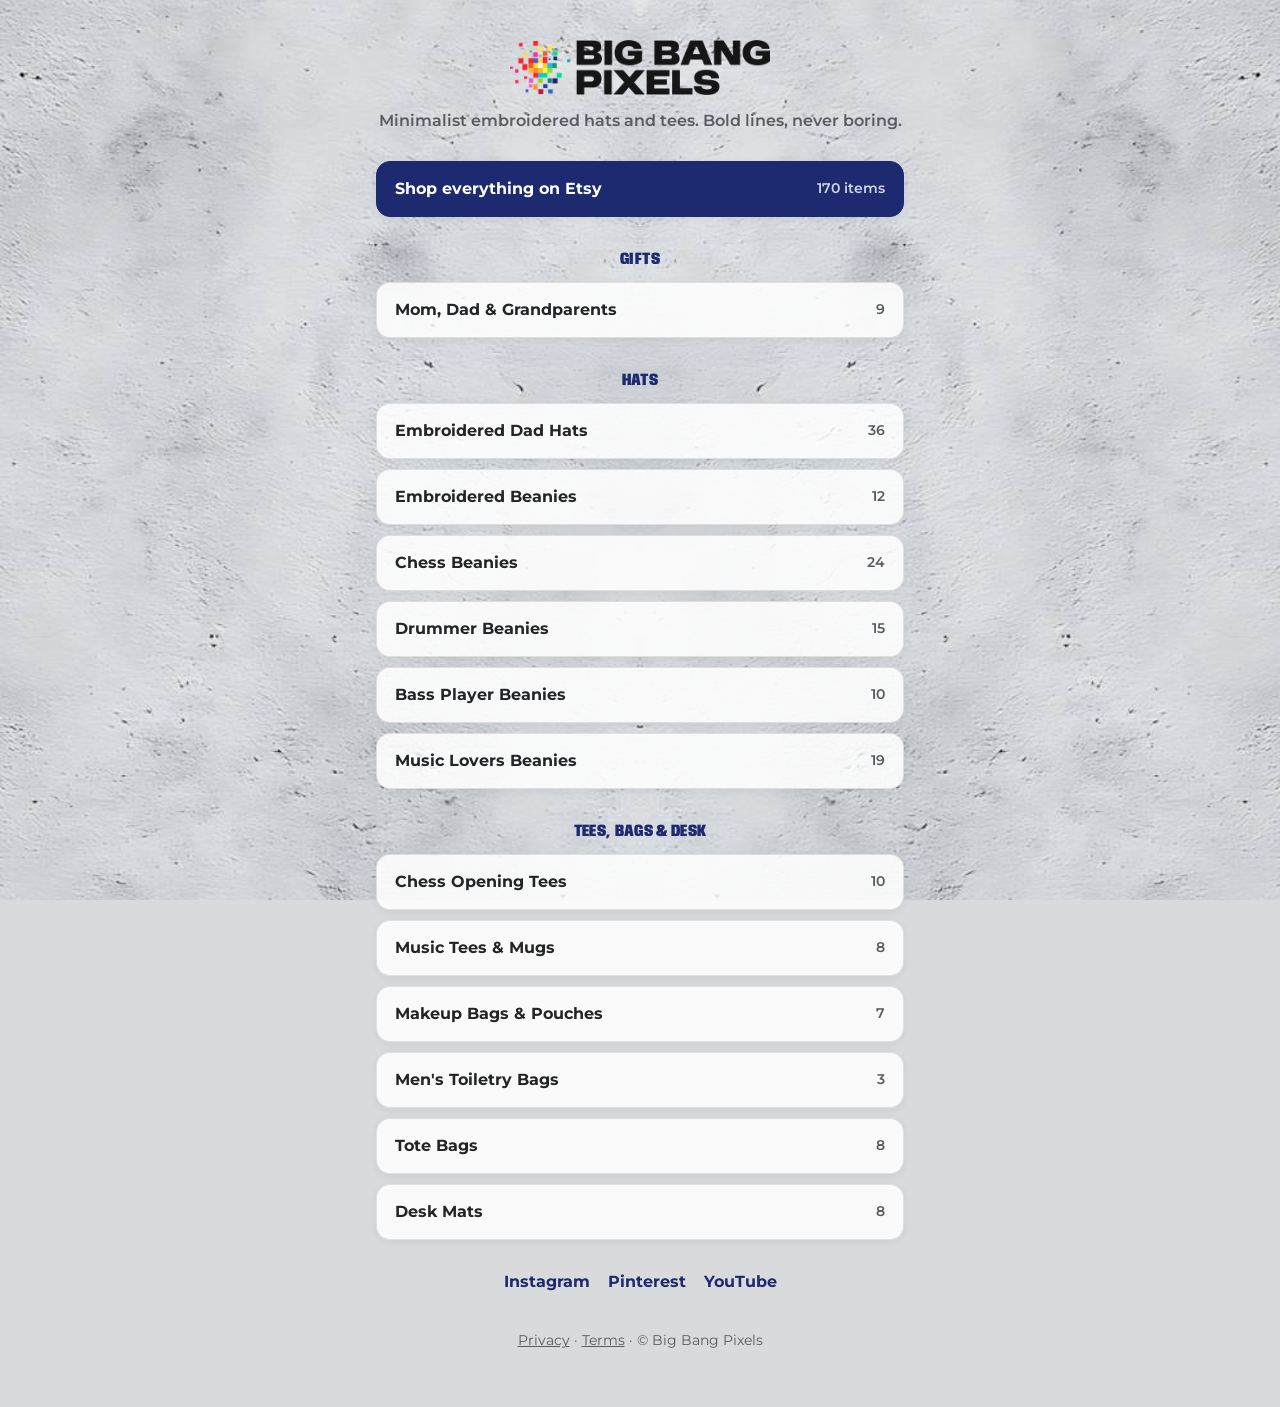
==== index.html @ 0e5e6717 "Social site: link page, privacy, terms Co-Authored-By: Claude Opus 5.5 <noreply@anthropic.com>" ====
<!doctype html>
<html lang="en">
<head>
<meta charset="utf-8">
<meta name="viewport" content="width=device-width, initial-scale=1">
<title>Big Bang Pixels</title>
<meta name="description" content="Minimalist embroidered dad hats, beanies and graphic tees with a bold sense of humor. Shop Big Bang Pixels on Etsy.">
<link rel="icon" href="assets/logo.png">
<link rel="preconnect" href="https://fonts.googleapis.com">
<link rel="preconnect" href="https://fonts.gstatic.com" crossorigin>
<link href="https://fonts.googleapis.com/css2?family=Anybody:wdth,wght@75,900&family=Montserrat:wght@600;700&display=swap" rel="stylesheet">
<link rel="stylesheet" href="assets/style.css">
</head>
<body>
<main>
<img class="logo" src="assets/logo.png" alt="Big Bang Pixels" width="600" height="126">
<p class="tagline">Minimalist embroidered hats and tees. Bold lines, never boring.</p>
<ul class="links"><li class="main"><a href="https://www.etsy.com/shop/BigBangPixelsShop">Shop everything on Etsy <span class="count">170 items</span></a></li></ul>
<h1>Gifts</h1>
<ul class="links"><li><a href="https://www.etsy.com/shop/BigBangPixelsShop?section_id=61507913">Mom, Dad &amp; Grandparents <span class="count">9</span></a></li></ul>
<h1>Hats</h1>
<ul class="links"><li><a href="https://www.etsy.com/shop/BigBangPixelsShop?section_id=53875572">Embroidered Dad Hats <span class="count">36</span></a></li><li><a href="https://www.etsy.com/shop/BigBangPixelsShop?section_id=61342459">Embroidered Beanies <span class="count">12</span></a></li><li><a href="https://www.etsy.com/shop/BigBangPixelsShop?section_id=58641110">Chess Beanies <span class="count">24</span></a></li><li><a href="https://www.etsy.com/shop/BigBangPixelsShop?section_id=58641124">Drummer Beanies <span class="count">15</span></a></li><li><a href="https://www.etsy.com/shop/BigBangPixelsShop?section_id=60914293">Bass Player Beanies <span class="count">10</span></a></li><li><a href="https://www.etsy.com/shop/BigBangPixelsShop?section_id=58641120">Music Lovers Beanies <span class="count">19</span></a></li></ul>
<h1>Tees, bags &amp; desk</h1>
<ul class="links"><li><a href="https://www.etsy.com/shop/BigBangPixelsShop?section_id=58875294">Chess Opening Tees <span class="count">10</span></a></li><li><a href="https://www.etsy.com/shop/BigBangPixelsShop?section_id=58875282">Music Tees &amp; Mugs <span class="count">8</span></a></li><li><a href="https://www.etsy.com/shop/BigBangPixelsShop?section_id=60989013">Makeup Bags &amp; Pouches <span class="count">7</span></a></li><li><a href="https://www.etsy.com/shop/BigBangPixelsShop?section_id=60989031">Men&#x27;s Toiletry Bags <span class="count">3</span></a></li><li><a href="https://www.etsy.com/shop/BigBangPixelsShop?section_id=58658763">Tote Bags <span class="count">8</span></a></li><li><a href="https://www.etsy.com/shop/BigBangPixelsShop?section_id=61209470">Desk Mats <span class="count">8</span></a></li></ul>
<nav class="social" aria-label="Follow Big Bang Pixels"><a href="https://www.instagram.com/bigbangpixels/">Instagram</a><a href="https://www.pinterest.com/bigbangpixels/">Pinterest</a><a href="https://www.youtube.com/channel/UCW3EMFFRzCJnyKkC5wH3Jdw">YouTube</a></nav>
<footer><a href="privacy.html">Privacy</a> &middot; <a href="terms.html">Terms</a> &middot; &copy; Big Bang Pixels</footer>
</main>
</body>
</html>
---- assets/style.css ----
:root {
  --ink: #222426;
  --muted: #585c60;
  --accent: #1e2a70;
  --card: rgba(255, 255, 255, 0.86);
  --card-hover: #ffffff;
  --line: rgba(34, 36, 38, 0.12);
}
* { box-sizing: border-box; }
html { -webkit-text-size-adjust: 100%; }
body {
  margin: 0;
  min-height: 100vh;
  font-family: "Montserrat", system-ui, sans-serif;
  color: var(--ink);
  background: #d9dadb url("cement.jpg") center / cover fixed;
  line-height: 1.5;
}
main { max-width: 560px; margin: 0 auto; padding: 40px 16px 56px; }
.logo { display: block; width: min(260px, 70%); height: auto; margin: 0 auto 14px; }
.tagline { text-align: center; color: var(--muted); font-weight: 600; margin: 0 0 28px; }
h1 {
  font-family: "Anybody", "Montserrat", sans-serif;
  font-weight: 900; font-stretch: 75%;
  text-transform: uppercase; letter-spacing: 0.02em;
  font-size: 1.05rem; color: var(--accent);
  margin: 30px 0 10px; text-align: center;
}
.links { list-style: none; padding: 0; margin: 0; display: grid; gap: 10px; }
.links a {
  display: flex; justify-content: space-between; align-items: center; gap: 12px;
  padding: 15px 18px; border-radius: 14px;
  background: var(--card); border: 1px solid var(--line);
  color: var(--ink); text-decoration: none; font-weight: 700;
  box-shadow: 0 2px 10px rgba(0, 0, 0, 0.06);
  transition: background 0.15s, transform 0.15s;
}
.links a:hover, .links a:focus-visible { background: var(--card-hover); transform: translateY(-1px); }
.links a:focus-visible { outline: 3px solid var(--accent); outline-offset: 2px; }
.links .main a { background: var(--accent); color: #fff; border-color: var(--accent); }
.links .count { font-weight: 600; color: var(--muted); font-size: 0.9rem; white-space: nowrap; }
.links .main .count { color: rgba(255, 255, 255, 0.8); }
.social { display: flex; justify-content: center; flex-wrap: wrap; gap: 10px 18px; margin: 30px 0 0; }
.social a { color: var(--accent); font-weight: 700; text-decoration: none; }
.social a:hover { text-decoration: underline; }
footer { text-align: center; color: var(--muted); font-size: 0.85rem; margin-top: 36px; }
footer a { color: var(--muted); }
.doc { background: var(--card); border: 1px solid var(--line); border-radius: 16px; padding: 24px 22px; }
.doc h2 { font-size: 1.05rem; margin: 22px 0 6px; }
.doc p, .doc li { color: var(--ink); }
.doc a { color: var(--accent); }
.back { display: inline-block; margin-bottom: 16px; color: var(--accent); font-weight: 700; text-decoration: none; }
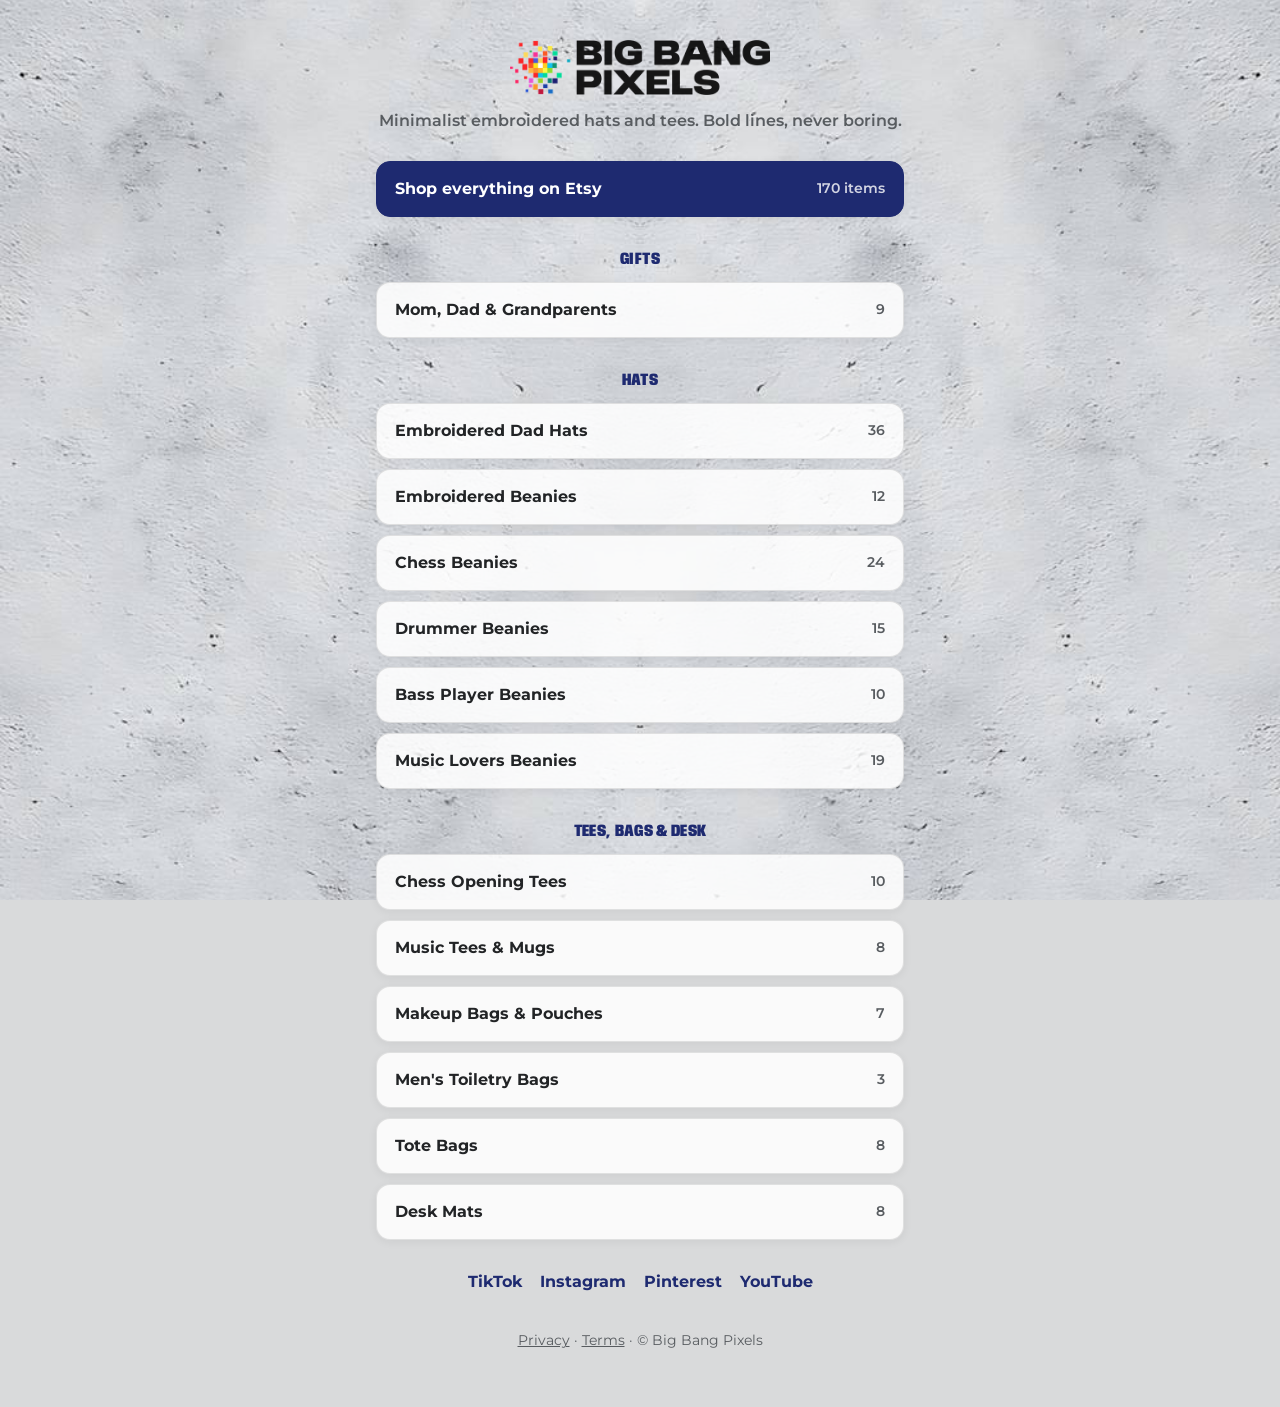
==== commit 3509a834: "Link page: Etsy sections refreshed" ====
--- a/index.html
+++ b/index.html
@@ -22,7 +22,7 @@
 <ul class="links"><li><a href="https://www.etsy.com/shop/BigBangPixelsShop?section_id=53875572">Embroidered Dad Hats <span class="count">36</span></a></li><li><a href="https://www.etsy.com/shop/BigBangPixelsShop?section_id=61342459">Embroidered Beanies <span class="count">12</span></a></li><li><a href="https://www.etsy.com/shop/BigBangPixelsShop?section_id=58641110">Chess Beanies <span class="count">24</span></a></li><li><a href="https://www.etsy.com/shop/BigBangPixelsShop?section_id=58641124">Drummer Beanies <span class="count">15</span></a></li><li><a href="https://www.etsy.com/shop/BigBangPixelsShop?section_id=60914293">Bass Player Beanies <span class="count">10</span></a></li><li><a href="https://www.etsy.com/shop/BigBangPixelsShop?section_id=58641120">Music Lovers Beanies <span class="count">19</span></a></li></ul>
 <h1>Tees, bags &amp; desk</h1>
 <ul class="links"><li><a href="https://www.etsy.com/shop/BigBangPixelsShop?section_id=58875294">Chess Opening Tees <span class="count">10</span></a></li><li><a href="https://www.etsy.com/shop/BigBangPixelsShop?section_id=58875282">Music Tees &amp; Mugs <span class="count">8</span></a></li><li><a href="https://www.etsy.com/shop/BigBangPixelsShop?section_id=60989013">Makeup Bags &amp; Pouches <span class="count">7</span></a></li><li><a href="https://www.etsy.com/shop/BigBangPixelsShop?section_id=60989031">Men&#x27;s Toiletry Bags <span class="count">3</span></a></li><li><a href="https://www.etsy.com/shop/BigBangPixelsShop?section_id=58658763">Tote Bags <span class="count">8</span></a></li><li><a href="https://www.etsy.com/shop/BigBangPixelsShop?section_id=61209470">Desk Mats <span class="count">8</span></a></li></ul>
-<nav class="social" aria-label="Follow Big Bang Pixels"><a href="https://www.instagram.com/bigbangpixels/">Instagram</a><a href="https://www.pinterest.com/bigbangpixels/">Pinterest</a><a href="https://www.youtube.com/channel/UCW3EMFFRzCJnyKkC5wH3Jdw">YouTube</a></nav>
+<nav class="social" aria-label="Follow Big Bang Pixels"><a href="https://www.tiktok.com/@bigbangpixels">TikTok</a><a href="https://www.instagram.com/bigbangpixels/">Instagram</a><a href="https://www.pinterest.com/bigbangpixels/">Pinterest</a><a href="https://www.youtube.com/channel/UCW3EMFFRzCJnyKkC5wH3Jdw">YouTube</a></nav>
 <footer><a href="privacy.html">Privacy</a> &middot; <a href="terms.html">Terms</a> &middot; &copy; Big Bang Pixels</footer>
 </main>
 </body>
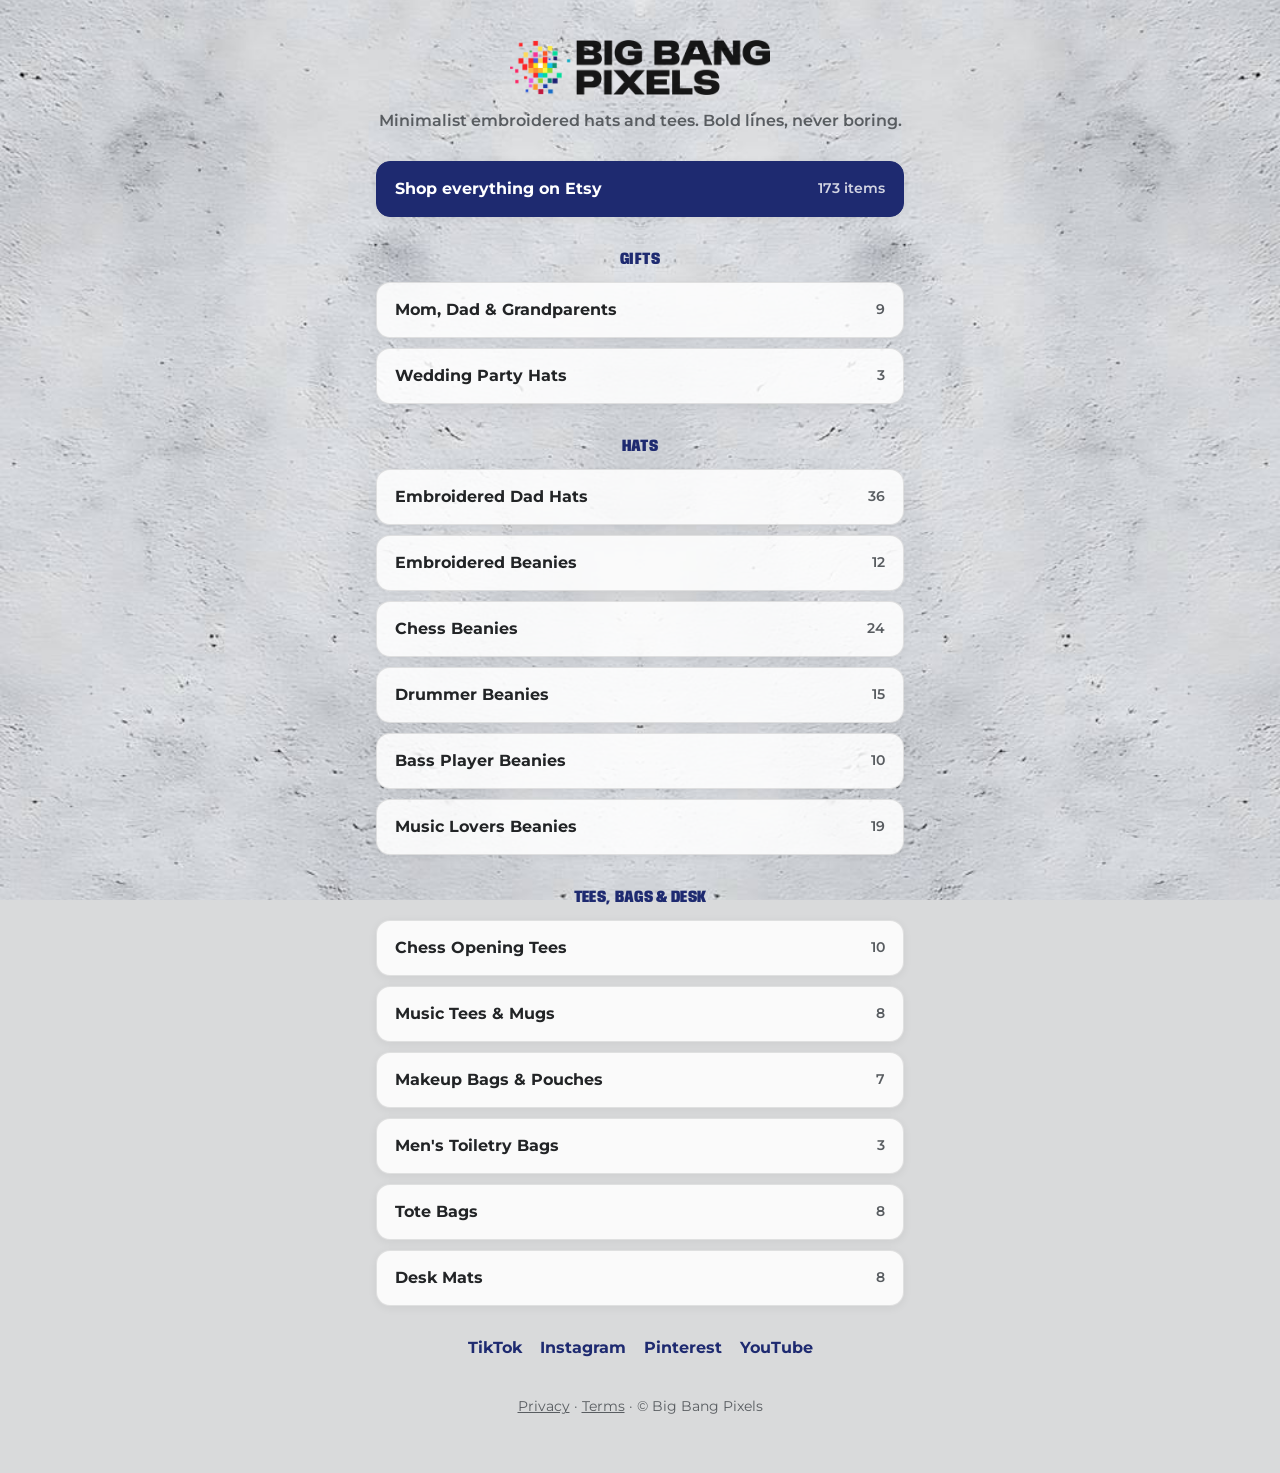
==== commit 481767d5: "Link page: Etsy sections refreshed" ====
--- a/index.html
+++ b/index.html
@@ -15,9 +15,9 @@
 <main>
 <img class="logo" src="assets/logo.png" alt="Big Bang Pixels" width="600" height="126">
 <p class="tagline">Minimalist embroidered hats and tees. Bold lines, never boring.</p>
-<ul class="links"><li class="main"><a href="https://www.etsy.com/shop/BigBangPixelsShop">Shop everything on Etsy <span class="count">170 items</span></a></li></ul>
+<ul class="links"><li class="main"><a href="https://www.etsy.com/shop/BigBangPixelsShop">Shop everything on Etsy <span class="count">173 items</span></a></li></ul>
 <h1>Gifts</h1>
-<ul class="links"><li><a href="https://www.etsy.com/shop/BigBangPixelsShop?section_id=61507913">Mom, Dad &amp; Grandparents <span class="count">9</span></a></li></ul>
+<ul class="links"><li><a href="https://www.etsy.com/shop/BigBangPixelsShop?section_id=61507913">Mom, Dad &amp; Grandparents <span class="count">9</span></a></li><li><a href="https://www.etsy.com/shop/BigBangPixelsShop?section_id=61507917">Wedding Party Hats <span class="count">3</span></a></li></ul>
 <h1>Hats</h1>
 <ul class="links"><li><a href="https://www.etsy.com/shop/BigBangPixelsShop?section_id=53875572">Embroidered Dad Hats <span class="count">36</span></a></li><li><a href="https://www.etsy.com/shop/BigBangPixelsShop?section_id=61342459">Embroidered Beanies <span class="count">12</span></a></li><li><a href="https://www.etsy.com/shop/BigBangPixelsShop?section_id=58641110">Chess Beanies <span class="count">24</span></a></li><li><a href="https://www.etsy.com/shop/BigBangPixelsShop?section_id=58641124">Drummer Beanies <span class="count">15</span></a></li><li><a href="https://www.etsy.com/shop/BigBangPixelsShop?section_id=60914293">Bass Player Beanies <span class="count">10</span></a></li><li><a href="https://www.etsy.com/shop/BigBangPixelsShop?section_id=58641120">Music Lovers Beanies <span class="count">19</span></a></li></ul>
 <h1>Tees, bags &amp; desk</h1>
